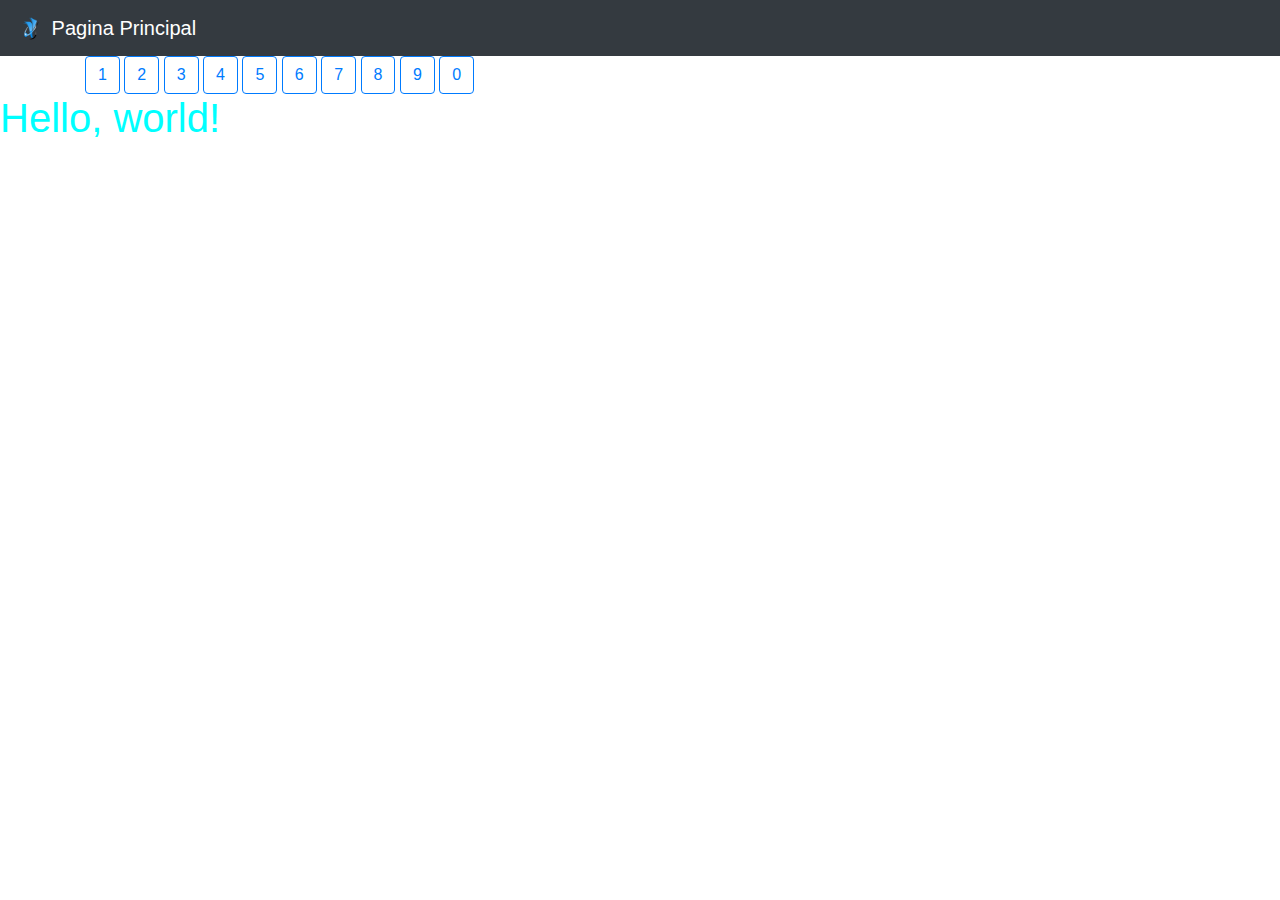
==== index.html @ 4b7159ff "primera estructura del sitio" ====
<!doctype html>
<html lang="en">
  <head>
    <!-- Required meta tags -->
    <meta charset="utf-8">
    <meta name="viewport" content="width=device-width, initial-scale=1, shrink-to-fit=no">

    <!-- Bootstrap CSS -->
    <link rel="stylesheet" href="https://cdn.jsdelivr.net/npm/bootstrap@4.3.1/dist/css/bootstrap.min.css" integrity="sha384-ggOyR0iXCbMQv3Xipma34MD+dH/1fQ784/j6cY/iJTQUOhcWr7x9JvoRxT2MZw1T" crossorigin="anonymous">
    <link rel="stylesheet" href="/css/style.css">

    <title>Hello, world!</title>
  </head>
  <body>
    <header>
        <nav class="navbar navbar-dark bg-dark">
            <a class="navbar-brand" href="#">
                <img src="./img/logo.png" width="30" height="30" class="d-inline-block align-top" alt="">
                Pagina Principal
            </a>
        </nav>
    </header>
    <main>
        <div class="container">
            <button type="button" class="btn btn-outline-primary">1</button>
            <button type="button" class="btn btn-outline-primary">2</button>
            <button type="button" class="btn btn-outline-primary">3</button>
            <button type="button" class="btn btn-outline-primary">4</button>
            <button type="button" class="btn btn-outline-primary">5</button>
            <button type="button" class="btn btn-outline-primary">6</button>
            <button type="button" class="btn btn-outline-primary">7</button>
            <button type="button" class="btn btn-outline-primary">8</button>
            <button type="button" class="btn btn-outline-primary">9</button>
            <button type="button" class="btn btn-outline-primary">0</button>
        </div>
    </main>
    <h1>Hello, world!</h1>

    <!-- Optional JavaScript -->
    <!-- jQuery first, then Popper.js, then Bootstrap JS -->
    <script src="https://code.jquery.com/jquery-3.3.1.slim.min.js" integrity="sha384-q8i/X+965DzO0rT7abK41JStQIAqVgRVzpbzo5smXKp4YfRvH+8abtTE1Pi6jizo" crossorigin="anonymous"></script>
    <script src="https://cdn.jsdelivr.net/npm/popper.js@1.14.7/dist/umd/popper.min.js" integrity="sha384-UO2eT0CpHqdSJQ6hJty5KVphtPhzWj9WO1clHTMGa3JDZwrnQq4sF86dIHNDz0W1" crossorigin="anonymous"></script>
    <script src="https://cdn.jsdelivr.net/npm/bootstrap@4.3.1/dist/js/bootstrap.min.js" integrity="sha384-JjSmVgyd0p3pXB1rRibZUAYoIIy6OrQ6VrjIEaFf/nJGzIxFDsf4x0xIM+B07jRM" crossorigin="anonymous"></script>
  </body>
</html>
---- css/style.css ----
h1{
    color: aqua;
}
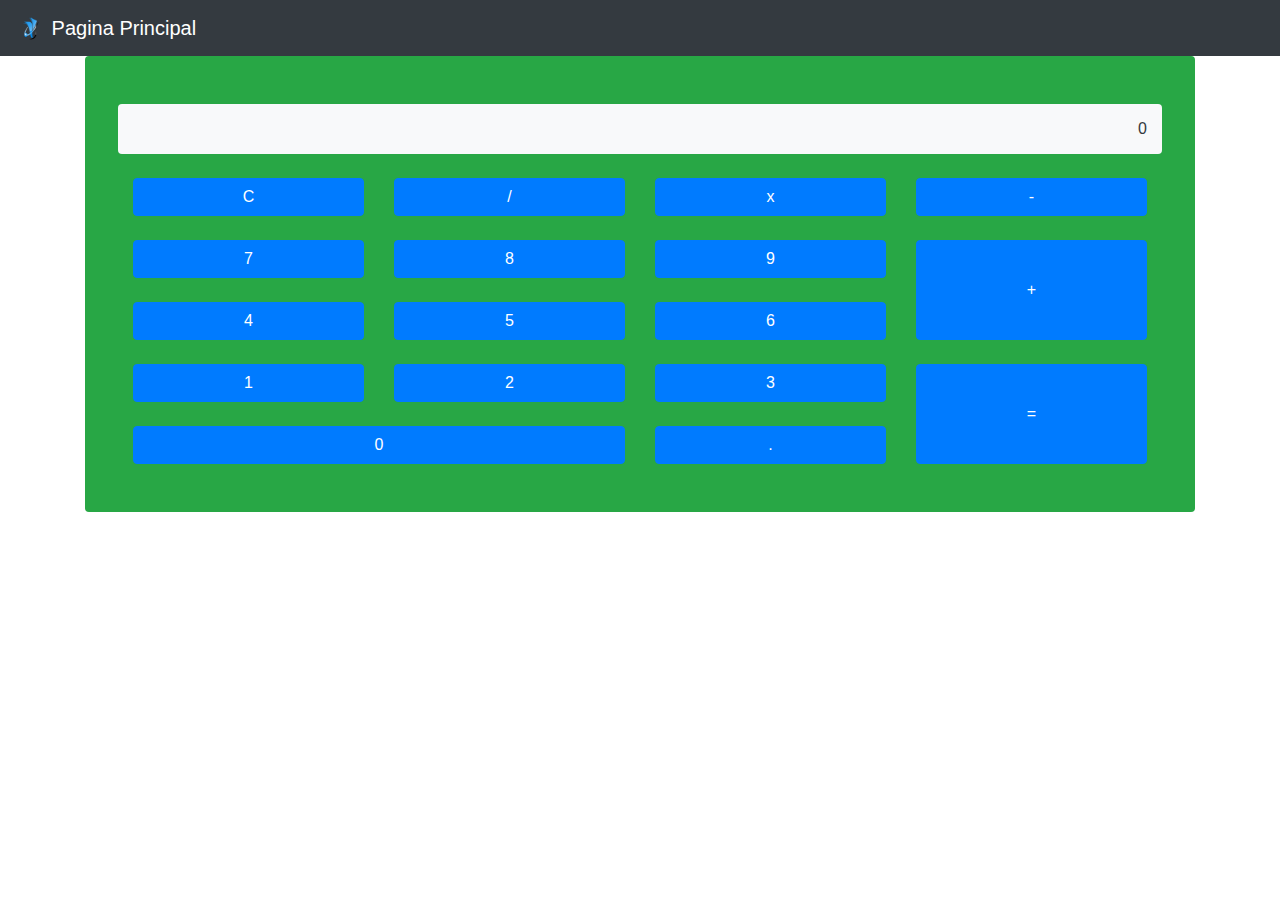
==== commit 3335f848: "casi acabada la calculadora" ====
--- a/index.html
+++ b/index.html
@@ -22,24 +22,93 @@
     </header>
     <main>
         <div class="container">
-            <button type="button" class="btn btn-outline-primary">1</button>
-            <button type="button" class="btn btn-outline-primary">2</button>
-            <button type="button" class="btn btn-outline-primary">3</button>
-            <button type="button" class="btn btn-outline-primary">4</button>
-            <button type="button" class="btn btn-outline-primary">5</button>
-            <button type="button" class="btn btn-outline-primary">6</button>
-            <button type="button" class="btn btn-outline-primary">7</button>
-            <button type="button" class="btn btn-outline-primary">8</button>
-            <button type="button" class="btn btn-outline-primary">9</button>
-            <button type="button" class="btn btn-outline-primary">0</button>
+          <div id="calculadora" class="calculadora-main bg-success p-5 rounded">
+            <div class="calculadora-screen row">
+              <div class="col-12 bg-light text-dark rounded text-right">
+                <span id="valorInicial"></span>
+                <span id="valorFinal">0</span>
+              </div>
+            </div>
+            <div class="calculadora-buttons pt-4">
+              <div class="row">
+                <div class="col-3">
+                  <button type="button" value="limpiar" class="btn btn-primary btn-block">C</button>
+                </div>
+                <div class="col-3">
+                  <button type="button" value="operador" class="btn btn-primary btn-block">/</button>
+                </div>
+                <div class="col-3">
+                  <button type="button" value="operador" class="btn btn-primary btn-block">x</button>
+                </div>
+                <div class="col-3">
+                  <button type="button" value="operador" class="btn btn-primary btn-block">-</button>
+                </div>
+              </div>
+              <div class="row pt-4">
+                <div class="col-9">
+                  <div class="row">
+                    <div class="col-4">
+                      <button type="button" value="numero" class="btn btn-primary btn-block">7</button>
+                    </div>
+                    <div class="col-4">
+                      <button type="button" value="numero" class="btn btn-primary btn-block">8</button>
+                    </div>
+                    <div class="col-4">
+                      <button type="button" value="numero" class="btn btn-primary btn-block">9</button>
+                    </div>
+                  </div>
+                  <div class="row pt-4">
+                    <div class="col-4">
+                      <button type="button" value="numero" class="btn btn-primary btn-block">4</button>
+                    </div>
+                    <div class="col-4">
+                      <button type="button" value="numero" class="btn btn-primary btn-block">5</button>
+                    </div>
+                    <div class="col-4">
+                      <button type="button" value="numero" class="btn btn-primary btn-block">6</button>
+                    </div>
+                  </div>
+                </div>
+                <div class="col-3">
+                  <button type="button" value="operador" class="btn btn-primary btn-block">+</button>
+                </div>
+              </div>
+              <div class="row pt-4">
+                <div class="col-9">
+                  <div class="row">
+                    <div class="col-4">
+                      <button type="button" value="numero" class="btn btn-primary btn-block">1</button>
+                    </div>
+                    <div class="col-4">
+                      <button type="button" value="numero" class="btn btn-primary btn-block">2</button>
+                    </div>
+                    <div class="col-4">
+                      <button type="button" value="numero" class="btn btn-primary btn-block">3</button>
+                    </div>
+                  </div>
+                  <div class="row pt-4">
+                    <div class="col-8">
+                      <button type="button" value="numero" class="btn btn-primary btn-block">0</button>
+                    </div>
+                    <div class="col-4">
+                      <button type="button" value="numero" class="btn btn-primary btn-block">.</button>
+                    </div>
+                  </div>
+                </div>
+                <div class="col-3">
+                  <button type="button" value="resultado" class="btn btn-primary btn-block">=</button>
+                </div>
+              </div>
+            </div>
+          </div>
         </div>
     </main>
-    <h1>Hello, world!</h1>
 
     <!-- Optional JavaScript -->
     <!-- jQuery first, then Popper.js, then Bootstrap JS -->
     <script src="https://code.jquery.com/jquery-3.3.1.slim.min.js" integrity="sha384-q8i/X+965DzO0rT7abK41JStQIAqVgRVzpbzo5smXKp4YfRvH+8abtTE1Pi6jizo" crossorigin="anonymous"></script>
     <script src="https://cdn.jsdelivr.net/npm/popper.js@1.14.7/dist/umd/popper.min.js" integrity="sha384-UO2eT0CpHqdSJQ6hJty5KVphtPhzWj9WO1clHTMGa3JDZwrnQq4sF86dIHNDz0W1" crossorigin="anonymous"></script>
     <script src="https://cdn.jsdelivr.net/npm/bootstrap@4.3.1/dist/js/bootstrap.min.js" integrity="sha384-JjSmVgyd0p3pXB1rRibZUAYoIIy6OrQ6VrjIEaFf/nJGzIxFDsf4x0xIM+B07jRM" crossorigin="anonymous"></script>
+    <script src="/js/calculadora.js"></script>
   </body>
 </html>--- a/css/style.css
+++ b/css/style.css
@@ -1,3 +1,12 @@
-h1{
-    color: aqua;
+/*Calculadora*/
+.calculadora-buttons .btn.btn-block{
+    height: 100%;
+}
+.calculadora-screen{
+    min-height: 50px;
+}
+.calculadora-screen .col-12{
+    display: flex;
+    flex-direction: column;
+    justify-content: center;
 }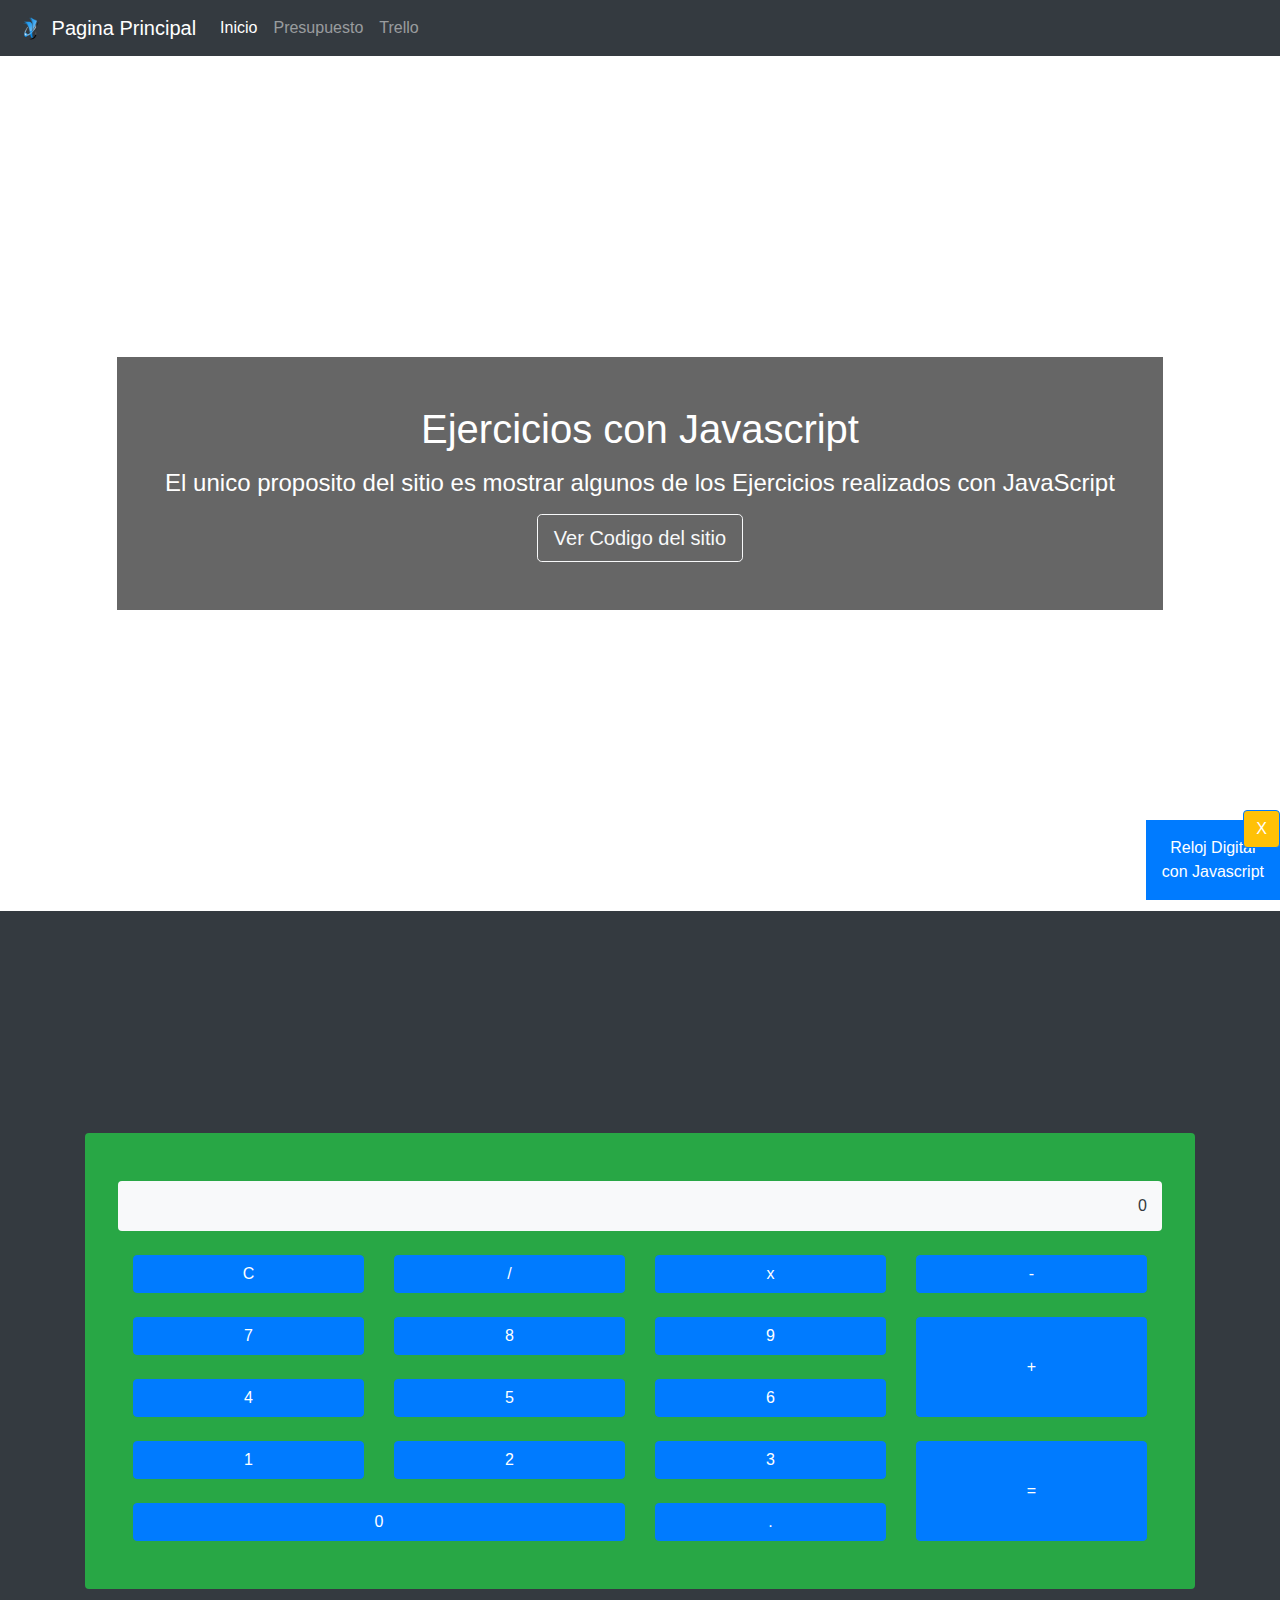
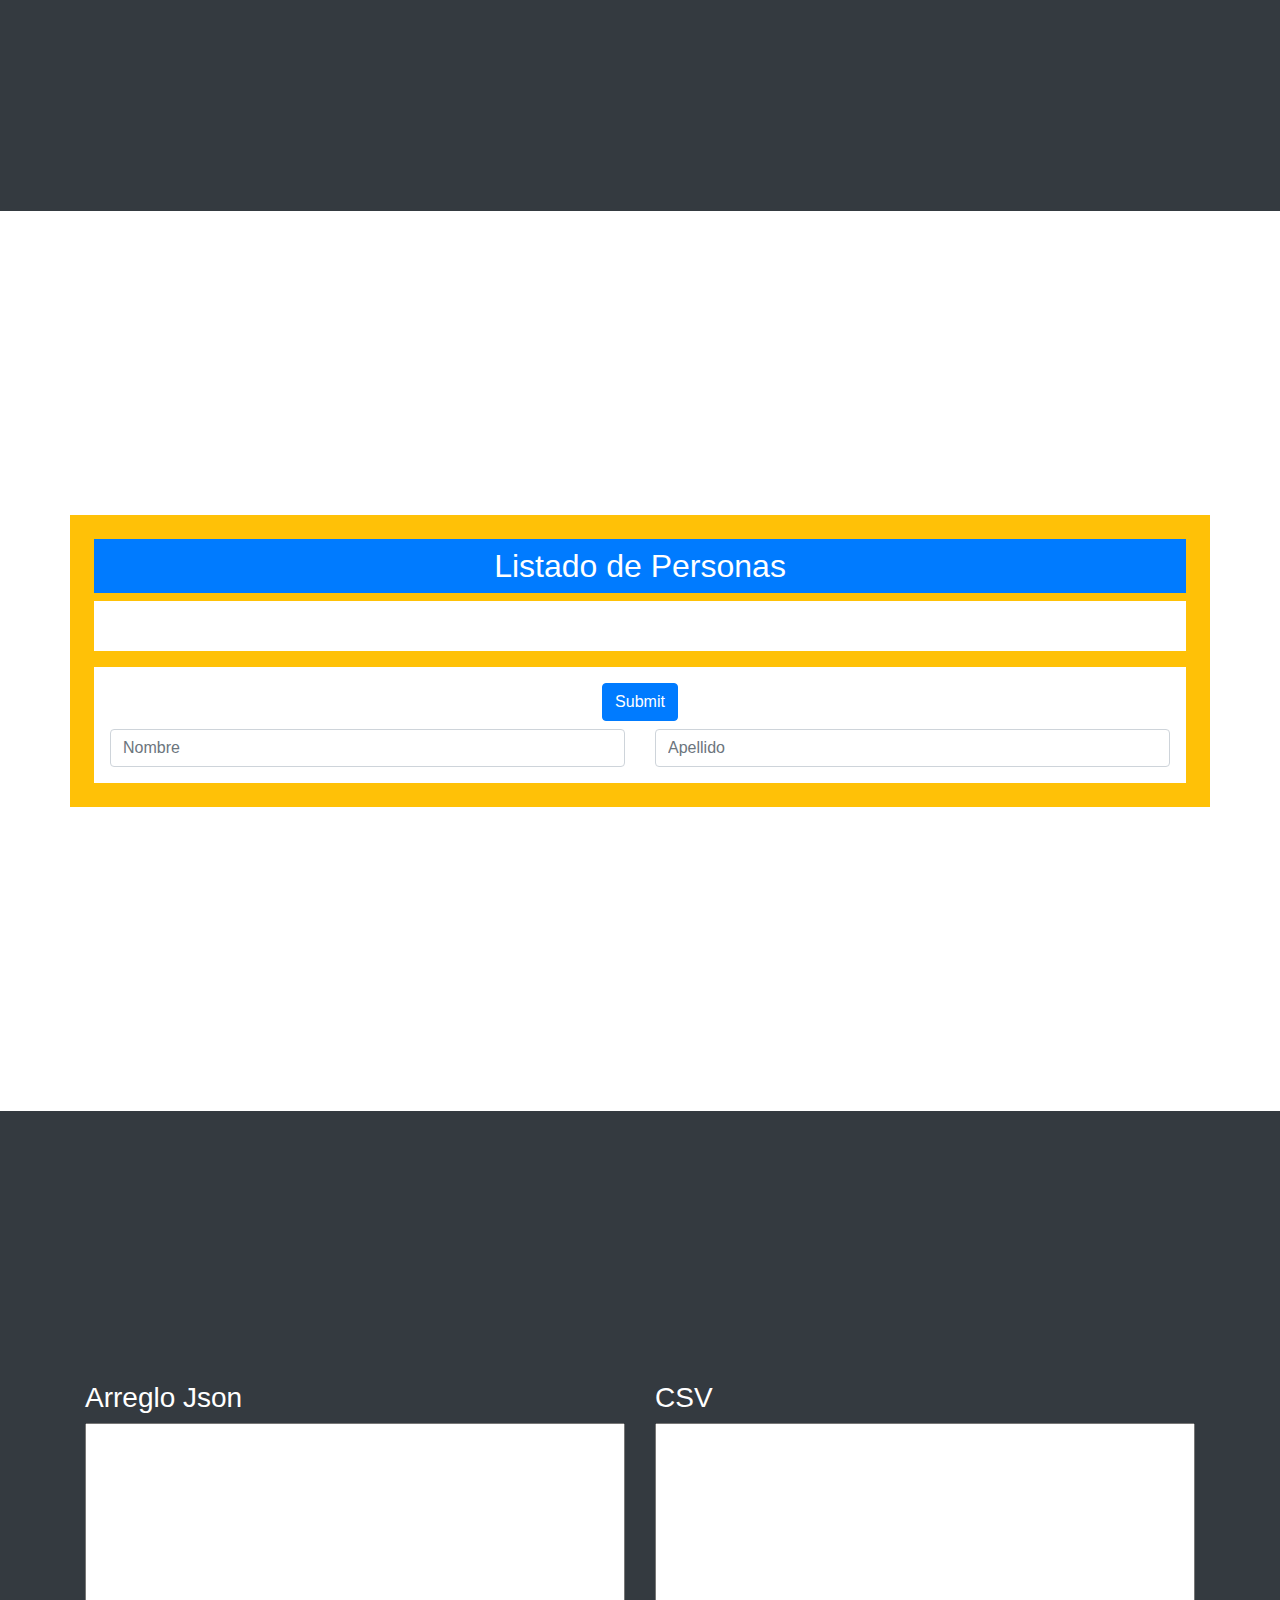
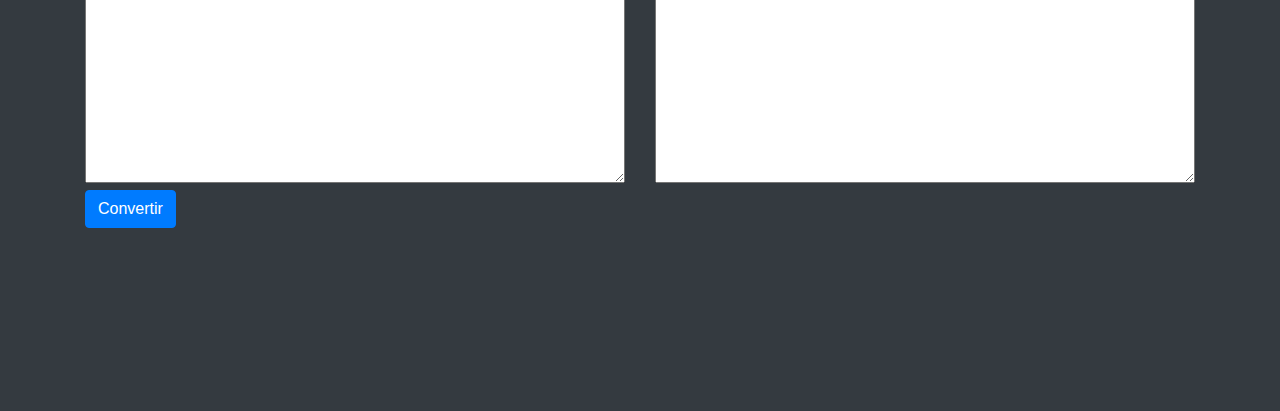
==== commit 44837951: "toda la parte principal realizada" ====
--- a/index.html
+++ b/index.html
@@ -2,25 +2,55 @@
 <html lang="en">
   <head>
     <!-- Required meta tags -->
-    <meta charset="utf-8">
+    <meta charset="UTF-8">
+    <meta http-equiv="X-UA-Compatible" content="IE=edge">
     <meta name="viewport" content="width=device-width, initial-scale=1, shrink-to-fit=no">
 
     <!-- Bootstrap CSS -->
     <link rel="stylesheet" href="https://cdn.jsdelivr.net/npm/bootstrap@4.3.1/dist/css/bootstrap.min.css" integrity="sha384-ggOyR0iXCbMQv3Xipma34MD+dH/1fQ784/j6cY/iJTQUOhcWr7x9JvoRxT2MZw1T" crossorigin="anonymous">
     <link rel="stylesheet" href="/css/style.css">
 
-    <title>Hello, world!</title>
+    <title>Pagina principal</title>
   </head>
   <body>
     <header>
-        <nav class="navbar navbar-dark bg-dark">
-            <a class="navbar-brand" href="#">
-                <img src="./img/logo.png" width="30" height="30" class="d-inline-block align-top" alt="">
-                Pagina Principal
-            </a>
-        </nav>
+      <nav class="navbar navbar-expand-lg navbar-dark bg-dark">
+        <a class="navbar-brand" href="#">
+          <img src="./img/logo.png" width="30" height="30" class="d-inline-block align-top" alt="">
+          Pagina Principal
+      </a>
+        <button class="navbar-toggler" type="button" data-toggle="collapse" data-target="#navbarNavAltMarkup" aria-controls="navbarNavAltMarkup" aria-expanded="false" aria-label="Toggle navigation">
+          <span class="navbar-toggler-icon"></span>
+        </button>
+        <div class="collapse navbar-collapse" id="navbarNavAltMarkup">
+          <div class="navbar-nav">
+            <a class="nav-item nav-link active" href="/">Inicio <span class="sr-only">(current)</span></a>
+            <a class="nav-item nav-link" href="/presupuesto.html">Presupuesto</a>
+            <a class="nav-item nav-link" href="/trello.html">Trello</a>
+          </div>
+        </div>
+      </nav>
     </header>
     <main>
+      <section class="section-hero bg-image rounded-3" style="
+          background-image: url('https://mdbcdn.b-cdn.net/img/new/slides/041.webp');
+          background-repeat: no-repeat;
+          background-size: cover;
+          height: 95vh;
+        ">
+        <div class="p-5 text-center">
+          <div class="mask" style="background-color: rgba(0, 0, 0, 0.6);">
+            <div class="d-flex justify-content-center align-items-center h-100">
+              <div class="text-white p-5">
+                <h1 class="mb-3">Ejercicios con Javascript</h1>
+                <h4 class="mb-3">El unico proposito del sitio es mostrar algunos de los Ejercicios realizados con JavaScript</h4>
+                <a class="btn btn-outline-light btn-lg" href="#!" role="button">Ver Codigo del sitio</a>
+              </div>
+            </div>
+          </div>
+        </div>
+      </section>
+      <section class="section-calculadora bg-dark">
         <div class="container">
           <div id="calculadora" class="calculadora-main bg-success p-5 rounded">
             <div class="calculadora-screen row">
@@ -35,13 +65,13 @@
                   <button type="button" value="limpiar" class="btn btn-primary btn-block">C</button>
                 </div>
                 <div class="col-3">
-                  <button type="button" value="operador" class="btn btn-primary btn-block">/</button>
-                </div>
-                <div class="col-3">
-                  <button type="button" value="operador" class="btn btn-primary btn-block">x</button>
-                </div>
-                <div class="col-3">
-                  <button type="button" value="operador" class="btn btn-primary btn-block">-</button>
+                  <button type="button" value="operador" data-operacion="dividir" class="btn btn-primary btn-block">/</button>
+                </div>
+                <div class="col-3">
+                  <button type="button" value="operador" data-operacion="multiplicar"  class="btn btn-primary btn-block">x</button>
+                </div>
+                <div class="col-3">
+                  <button type="button" value="operador" data-operacion="restar" class="btn btn-primary btn-block">-</button>
                 </div>
               </div>
               <div class="row pt-4">
@@ -70,7 +100,7 @@
                   </div>
                 </div>
                 <div class="col-3">
-                  <button type="button" value="operador" class="btn btn-primary btn-block">+</button>
+                  <button type="button" value="operador" data-operacion="sumar" class="btn btn-primary btn-block">+</button>
                 </div>
               </div>
               <div class="row pt-4">
@@ -102,6 +132,63 @@
             </div>
           </div>
         </div>
+      </section>
+
+
+        <section class="listado-personas">
+          <div class="container listadoPersonas bg-warning p-4">
+            <h2 class="p-2 bg-primary text-white text-center">Listado de Personas</h2>
+
+            <div class="container listadoPersonas__screen bg-white mb-3">
+              <ul id="list-content" class="p-3">
+              </ul>
+            </div>
+            <form id="form-lista" class="container listadoPersonas__buttons bg-white p-3">
+              <div class="text-center">
+                <input id="createPersona" class="btn btn-primary " type="submit">
+              </div>
+              <div class="row pt-2">
+                <div class="col-6">
+                  <input id="nombrePersona" class="form-control" type="text" placeholder="Nombre" required>
+                  <span class="Listado-error"></span>
+                </div>
+                <div class="col-6">
+                  <input id="apellidoPersona" class="form-control" type="text" placeholder="Apellido">
+                </div>
+              </div>
+            </form>
+          </div>
+        </section>
+
+        <section class="relojdigital-main">
+          <div class="cerrarReloj">
+            <button id="closeReloj" type="button" class="btn btn-primary bg-warning">X</button>
+          </div>
+          <div class="container bg-primary p-3 text-white text-center">
+            <div id="hora">Reloj Digital</div>
+            <div id="fecha">con Javascript</div>
+          </div>
+        </section>
+
+
+        <section class="convert-Json-Csv bg-dark">
+          <div class="container">
+            <div id="JsonToCsv">
+              <div class="row text-white">
+                <div class="col-12 col-md-6">
+                  <h3>Arreglo Json</h3>
+                  <textarea name="" id="jsonForm" class="p-2"></textarea>
+                  <button id="convertJson" type="button" class="btn btn-primary">Convertir</button> <span class="span-errorJson"></span>
+                </div>
+                <div class="col-12 col-md-6">
+                  <h3>CSV</h3>
+                  <textarea name="" id="csvform" class="p-2"></textarea>
+                </div>
+              </div>
+            </div>
+          </div>
+        </section>
+
     </main>
 
     <!-- Optional JavaScript -->
@@ -109,6 +196,10 @@
     <script src="https://code.jquery.com/jquery-3.3.1.slim.min.js" integrity="sha384-q8i/X+965DzO0rT7abK41JStQIAqVgRVzpbzo5smXKp4YfRvH+8abtTE1Pi6jizo" crossorigin="anonymous"></script>
     <script src="https://cdn.jsdelivr.net/npm/popper.js@1.14.7/dist/umd/popper.min.js" integrity="sha384-UO2eT0CpHqdSJQ6hJty5KVphtPhzWj9WO1clHTMGa3JDZwrnQq4sF86dIHNDz0W1" crossorigin="anonymous"></script>
     <script src="https://cdn.jsdelivr.net/npm/bootstrap@4.3.1/dist/js/bootstrap.min.js" integrity="sha384-JjSmVgyd0p3pXB1rRibZUAYoIIy6OrQ6VrjIEaFf/nJGzIxFDsf4x0xIM+B07jRM" crossorigin="anonymous"></script>
+
     <script src="/js/calculadora.js"></script>
+    <script src="./js/listadoPersonas.js"></script>
+    <script src="./js/reloj.js"></script>
+    <script src="./js/jsonToCsv.js"></script>
   </body>
 </html>--- a/css/style.css
+++ b/css/style.css
@@ -1,4 +1,14 @@
+
 /*Calculadora*/
+.section-calculadora,
+.listado-personas,
+.convert-Json-Csv,
+.section-hero{
+    height: 100vh;
+    display: flex;
+    align-items: center;
+    justify-content: center;
+}
 .calculadora-buttons .btn.btn-block{
     height: 100%;
 }
@@ -9,4 +19,48 @@
     display: flex;
     flex-direction: column;
     justify-content: center;
+}
+
+
+/*listado de personas*/
+.listadoPersonas__screen{
+    min-height: 50px;
+}
+.Listado-error,
+.span-errorJson{
+    font-size: 10px;
+}
+
+/*reloj digital*/
+.relojdigital-main{
+    position: fixed;
+    bottom: 0;
+    right: 0;
+    z-index: 10;
+}
+.cerrarReloj{
+    position: relative;
+}
+.cerrarReloj button{
+    position: absolute;
+    top: -10px;
+    right: 0;
+
+}
+.hidden{
+    display: none !important;
+}
+
+/*convert Json*/
+.convert-Json-Csv .row{
+    min-height: 40vh;
+}
+.convert-Json-Csv #JsonToCsv textarea{
+    width: 100% !important;
+    max-height: 100%;
+}
+@media (min-width: 768px){
+    .convert-Json-Csv #JsonToCsv textarea{
+        height: 100% !important;
+    }   
 }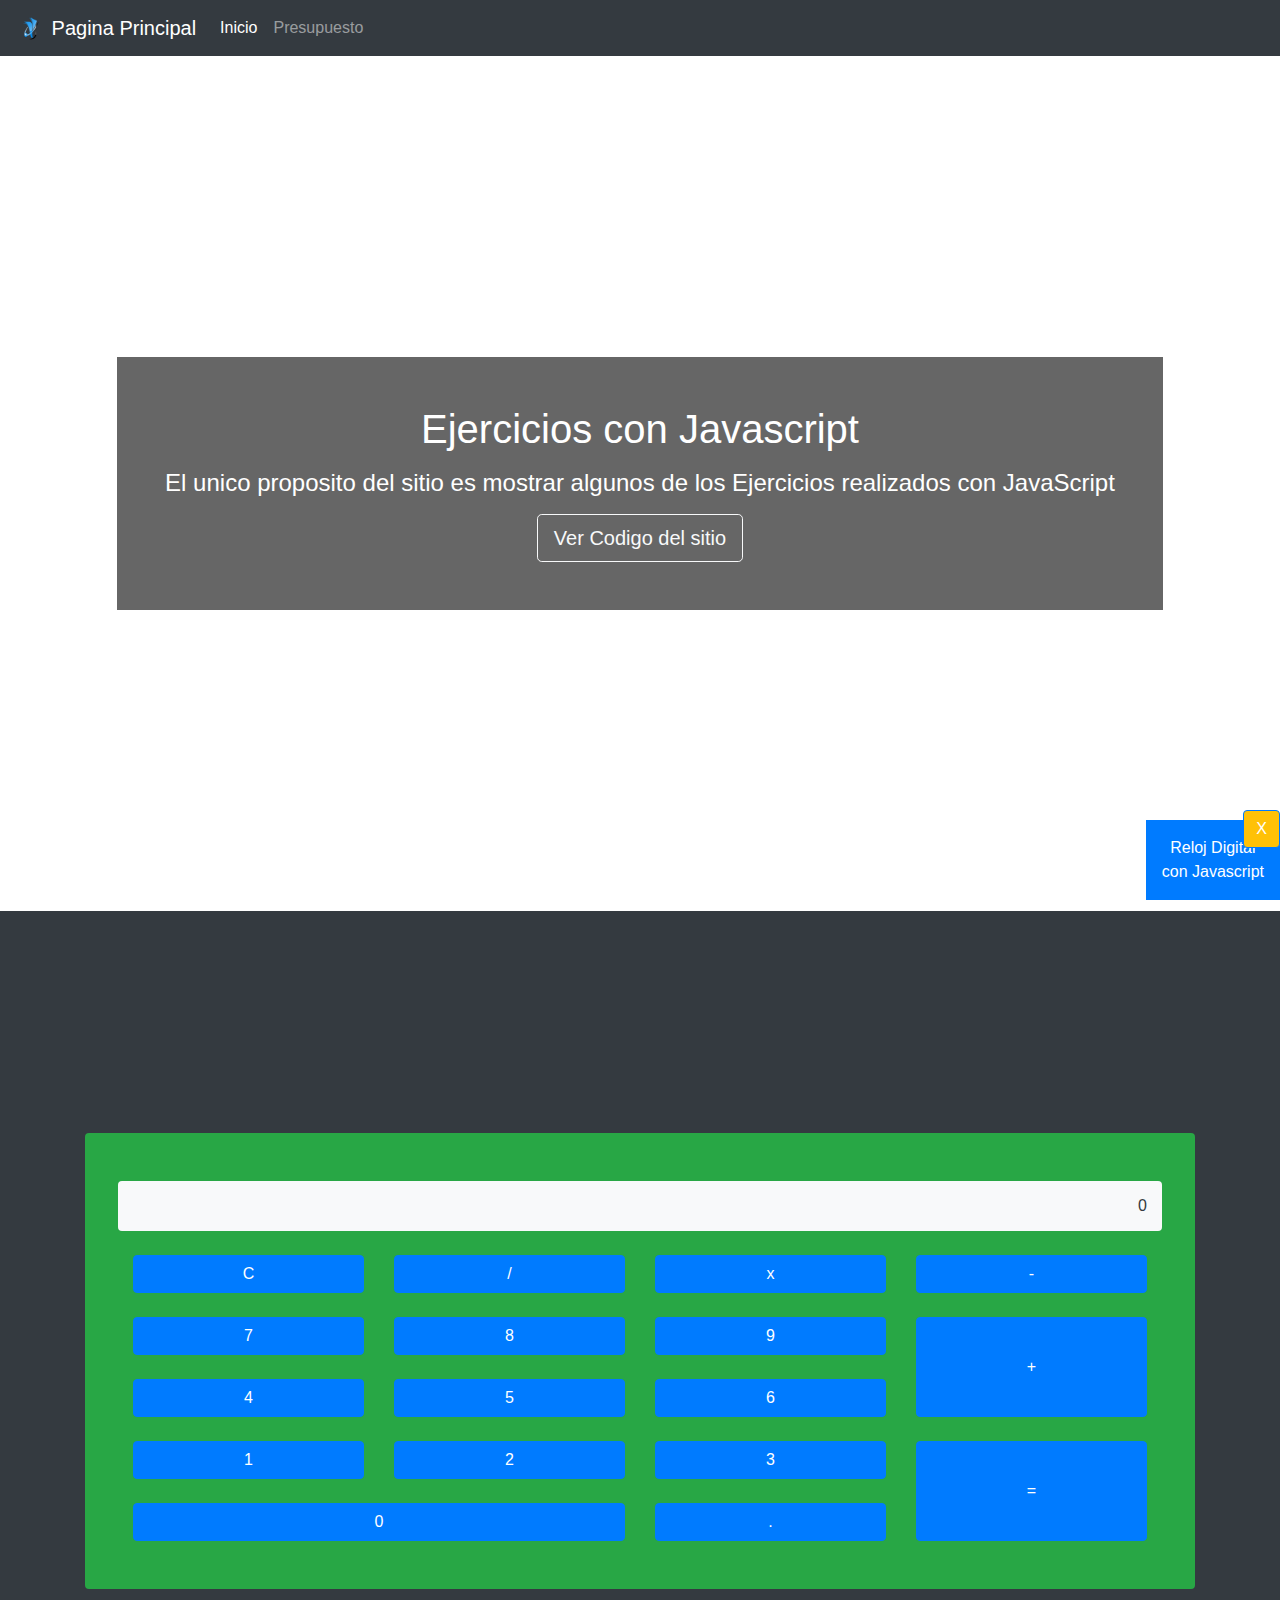
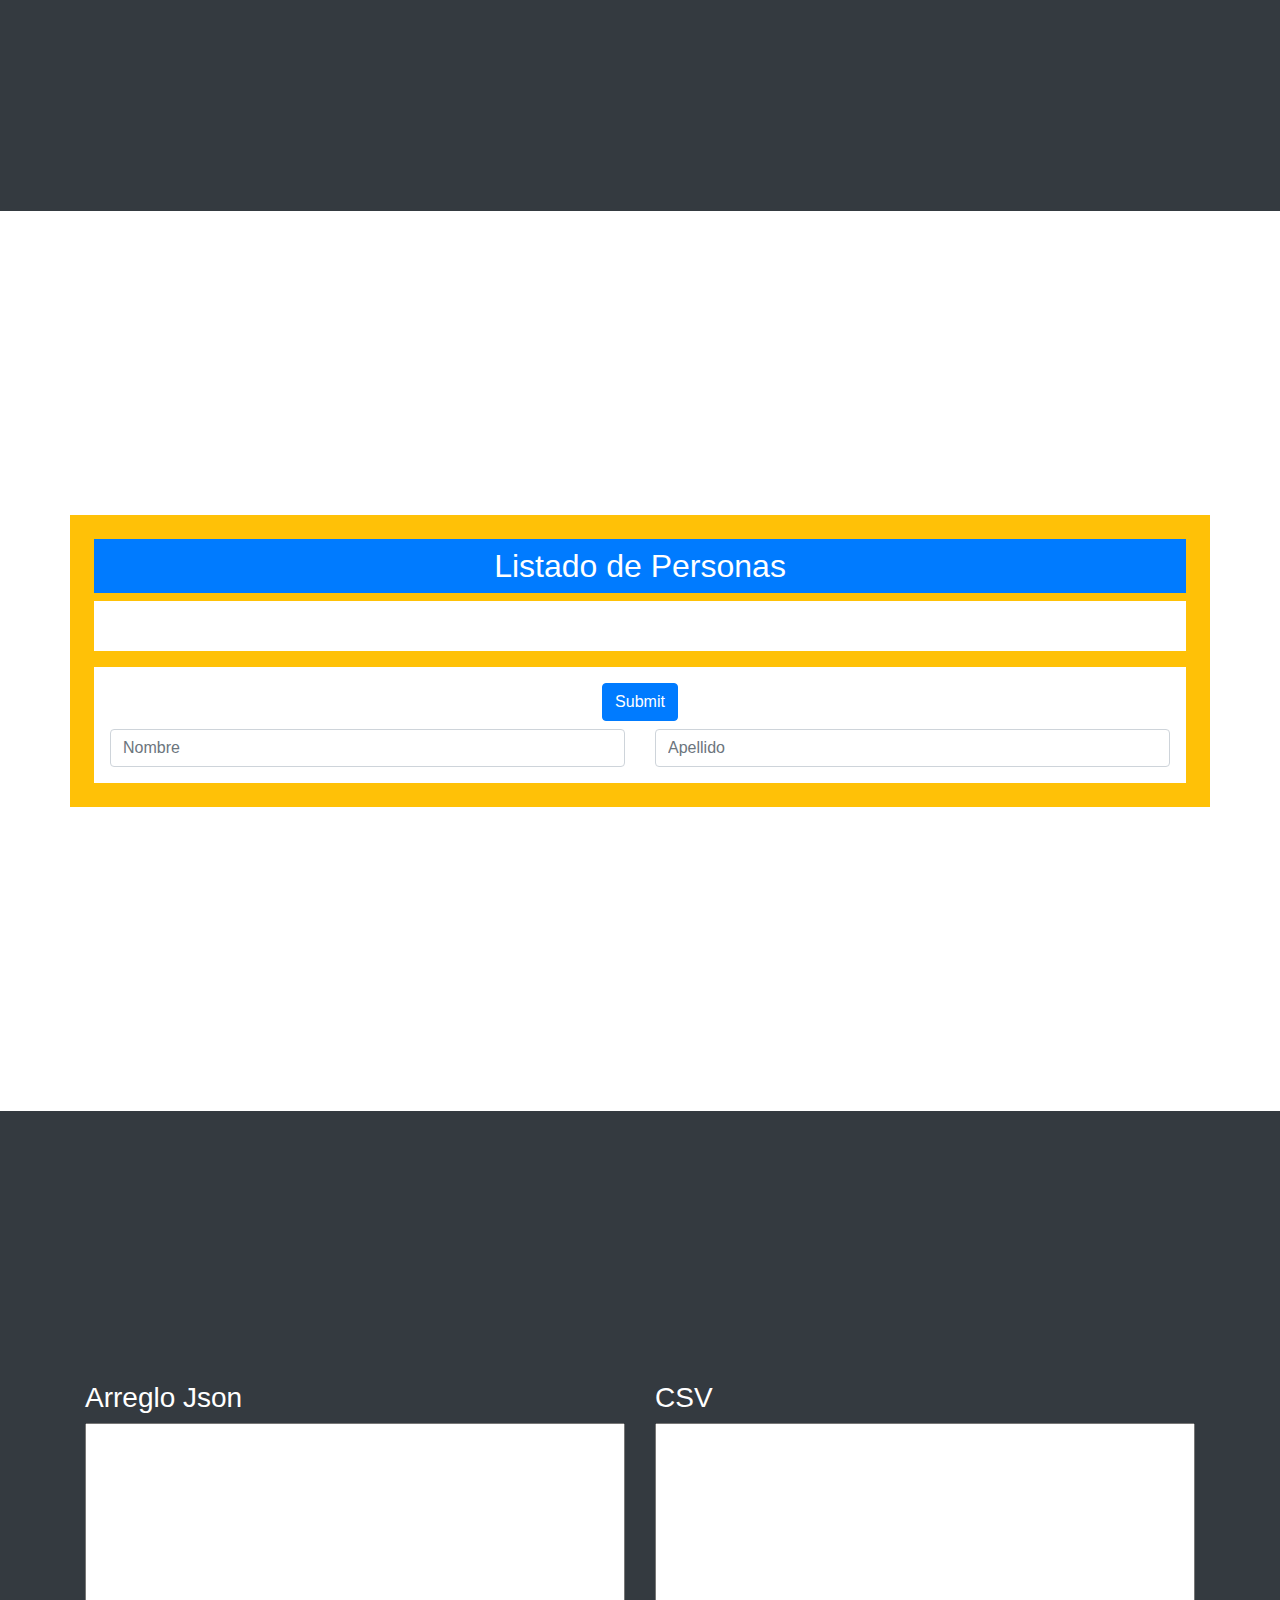
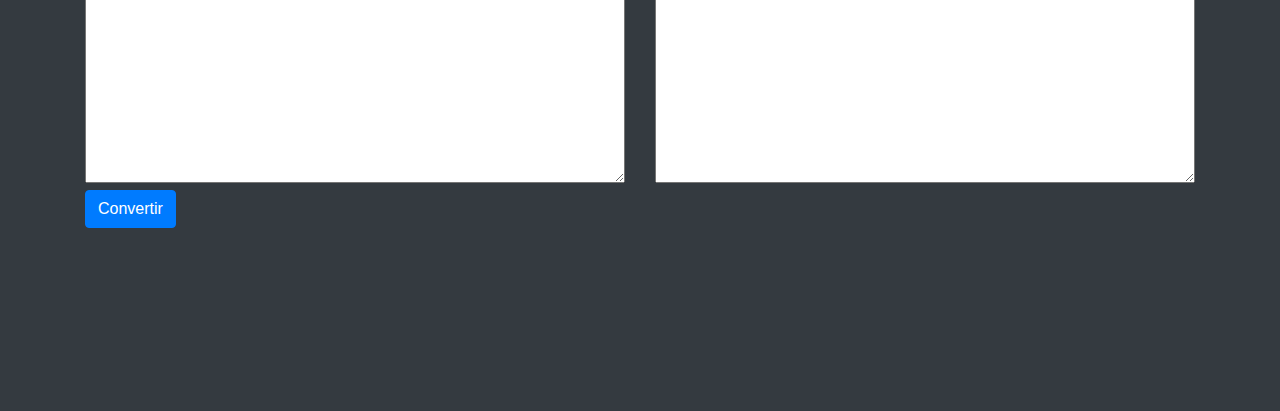
==== commit df69d75d: "agregando favicon" ====
--- a/index.html
+++ b/index.html
@@ -9,13 +9,14 @@
     <!-- Bootstrap CSS -->
     <link rel="stylesheet" href="https://cdn.jsdelivr.net/npm/bootstrap@4.3.1/dist/css/bootstrap.min.css" integrity="sha384-ggOyR0iXCbMQv3Xipma34MD+dH/1fQ784/j6cY/iJTQUOhcWr7x9JvoRxT2MZw1T" crossorigin="anonymous">
     <link rel="stylesheet" href="/css/style.css">
+    <link rel="icon" href="/img/logo.png">
 
     <title>Pagina principal</title>
   </head>
   <body>
     <header>
       <nav class="navbar navbar-expand-lg navbar-dark bg-dark">
-        <a class="navbar-brand" href="#">
+        <a class="navbar-brand" href="/">
           <img src="./img/logo.png" width="30" height="30" class="d-inline-block align-top" alt="">
           Pagina Principal
       </a>
@@ -26,7 +27,6 @@
           <div class="navbar-nav">
             <a class="nav-item nav-link active" href="/">Inicio <span class="sr-only">(current)</span></a>
             <a class="nav-item nav-link" href="/presupuesto.html">Presupuesto</a>
-            <a class="nav-item nav-link" href="/trello.html">Trello</a>
           </div>
         </div>
       </nav>
@@ -44,7 +44,7 @@
               <div class="text-white p-5">
                 <h1 class="mb-3">Ejercicios con Javascript</h1>
                 <h4 class="mb-3">El unico proposito del sitio es mostrar algunos de los Ejercicios realizados con JavaScript</h4>
-                <a class="btn btn-outline-light btn-lg" href="#!" role="button">Ver Codigo del sitio</a>
+                <a class="btn btn-outline-light btn-lg" href="https://github.com/carloscoaquira/practicajavascript" target="_blank" role="button">Ver Codigo del sitio</a>
               </div>
             </div>
           </div>
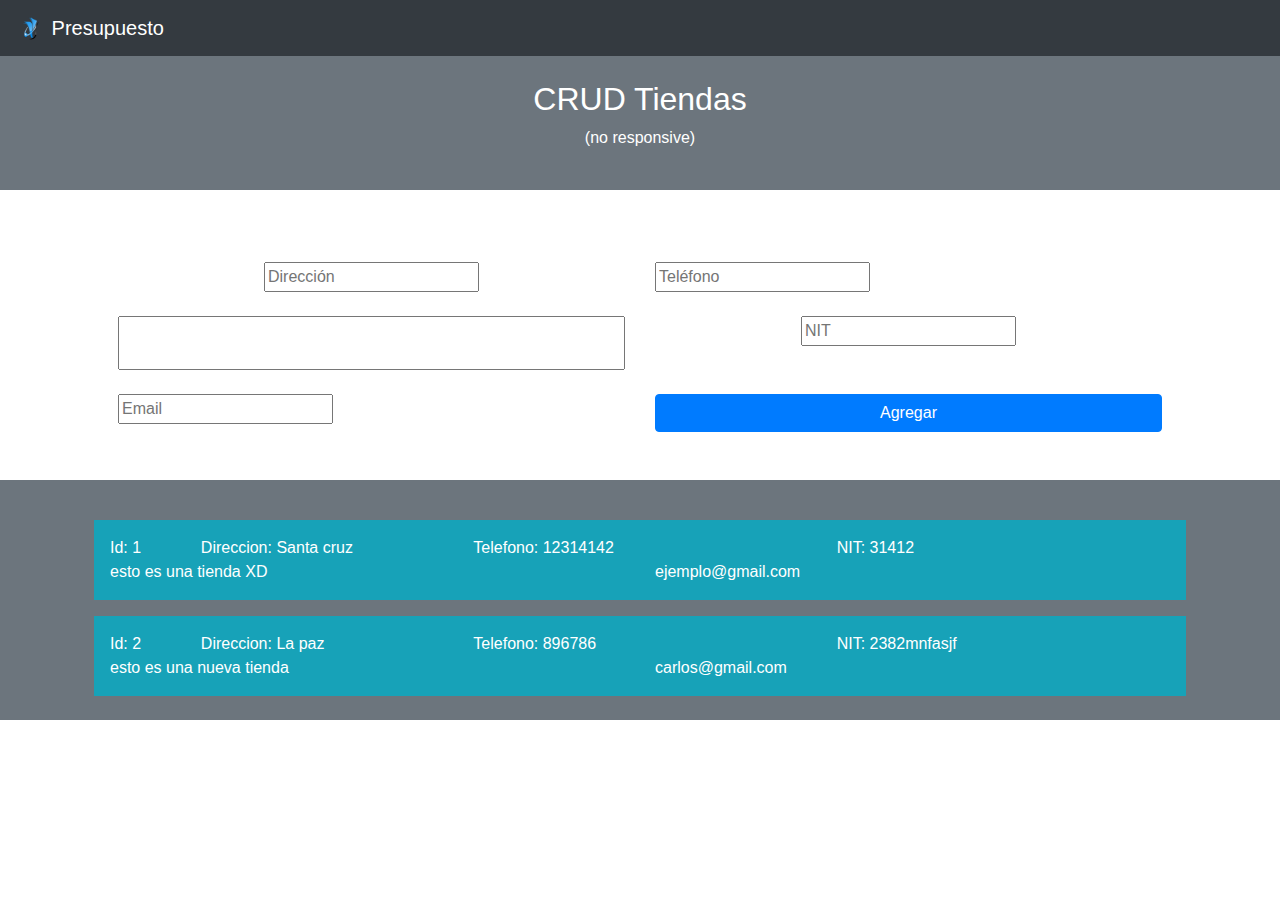
==== commit d809a5ba: "esto es un commitXD" ====
--- a/index.html
+++ b/index.html
@@ -1,7 +1,7 @@
-<!doctype html>
+<!DOCTYPE html>
 <html lang="en">
-  <head>
-    <!-- Required meta tags -->
+<head>
+
     <meta charset="UTF-8">
     <meta http-equiv="X-UA-Compatible" content="IE=edge">
     <meta name="viewport" content="width=device-width, initial-scale=1, shrink-to-fit=no">
@@ -10,196 +10,75 @@
     <link rel="stylesheet" href="https://cdn.jsdelivr.net/npm/bootstrap@4.3.1/dist/css/bootstrap.min.css" integrity="sha384-ggOyR0iXCbMQv3Xipma34MD+dH/1fQ784/j6cY/iJTQUOhcWr7x9JvoRxT2MZw1T" crossorigin="anonymous">
     <link rel="stylesheet" href="/css/style.css">
     <link rel="icon" href="/img/logo.png">
+    <meta name="viewport" content="width=device-width, initial-scale=1.0">
+    <title>Presupuesto</title>
+</head>
+<body>
+    <header>
+        <nav class="navbar navbar-expand-lg navbar-dark bg-dark">
+            <a class="navbar-brand" href="/">
+                <img src="./img/logo.png" width="30" height="30" class="d-inline-block align-top" alt="">
+             Presupuesto
+            </a>
+        </nav>
+        <main>
+            <section class="verMontos bg-secondary">
+                <div class="container py-4 text-white">
+                    <div class="cotnainer-monto">
+                        <div class="text-center">
+                            <h2>CRUD Tiendas</h2>
+                            <p>(no responsive)</p>
+                        </div>
+                    </div>
+                </div>
+            </section>
+            <section>
+                <div class="container p-5">
+                    <form action="" id="form-tienda" onsubmit="return false;">
+                        <div class="row mt-4">
+                            <div class="col-12 col-md-6 text-center">
+                                <input type="text"  id="direccion" placeholder="Dirección" required>
+                            </div>
+                            <div class="col-12 col-md-6">
+                                <input type="number"  id="telefono" placeholder="Teléfono" required>
+                            </div>
+                        </div>
+                        <div class="row mt-4">
+                            <div class="col-12 col-md-6 contentFooter">
+                                <textarea name="descripcion" id="descripcion" required></textarea>
+                            </div>
 
-    <title>Pagina principal</title>
-  </head>
-  <body>
-    <header>
-      <nav class="navbar navbar-expand-lg navbar-dark bg-dark">
-        <a class="navbar-brand" href="/">
-          <img src="./img/logo.png" width="30" height="30" class="d-inline-block align-top" alt="">
-          Pagina Principal
-      </a>
-        <button class="navbar-toggler" type="button" data-toggle="collapse" data-target="#navbarNavAltMarkup" aria-controls="navbarNavAltMarkup" aria-expanded="false" aria-label="Toggle navigation">
-          <span class="navbar-toggler-icon"></span>
-        </button>
-        <div class="collapse navbar-collapse" id="navbarNavAltMarkup">
-          <div class="navbar-nav">
-            <a class="nav-item nav-link active" href="/">Inicio <span class="sr-only">(current)</span></a>
-            <a class="nav-item nav-link" href="/presupuesto.html">Presupuesto</a>
-          </div>
-        </div>
-      </nav>
+                            <div class="col-12 col-md-6 text-center contentFooter">
+                                <input type="text"  id="nit" placeholder="NIT" required>
+                            </div>
+                        </div>
+                        <div class="row mt-4">
+                            <div class="col-12 col-md-6 contentFooter">
+                                <input type="email"  id="email" placeholder="Email" required>
+                            </div>
+                            <div class="col-12 col-md-6 text-center contentFooter">
+                                <button class="agregarBtn btn btn-primary btn-block" onclick="agregarTienda()" >Agregar</button>
+                            </div>
+                        </div>
+                    </form>
+                </div>
+            </section>
+            <section class="bg-secondary">
+                <div id="containerTiendas" class="container bg-secondary p-4">
+                </div>
+            </section>
+        </main>
     </header>
-    <main>
-      <section class="section-hero bg-image rounded-3" style="
-          background-image: url('https://mdbcdn.b-cdn.net/img/new/slides/041.webp');
-          background-repeat: no-repeat;
-          background-size: cover;
-          height: 95vh;
-        ">
-        <div class="p-5 text-center">
-          <div class="mask" style="background-color: rgba(0, 0, 0, 0.6);">
-            <div class="d-flex justify-content-center align-items-center h-100">
-              <div class="text-white p-5">
-                <h1 class="mb-3">Ejercicios con Javascript</h1>
-                <h4 class="mb-3">El unico proposito del sitio es mostrar algunos de los Ejercicios realizados con JavaScript</h4>
-                <a class="btn btn-outline-light btn-lg" href="https://github.com/carloscoaquira/practicajavascript" target="_blank" role="button">Ver Codigo del sitio</a>
-              </div>
-            </div>
-          </div>
-        </div>
-      </section>
-      <section class="section-calculadora bg-dark">
-        <div class="container">
-          <div id="calculadora" class="calculadora-main bg-success p-5 rounded">
-            <div class="calculadora-screen row">
-              <div class="col-12 bg-light text-dark rounded text-right">
-                <span id="valorInicial"></span>
-                <span id="valorFinal">0</span>
-              </div>
-            </div>
-            <div class="calculadora-buttons pt-4">
-              <div class="row">
-                <div class="col-3">
-                  <button type="button" value="limpiar" class="btn btn-primary btn-block">C</button>
-                </div>
-                <div class="col-3">
-                  <button type="button" value="operador" data-operacion="dividir" class="btn btn-primary btn-block">/</button>
-                </div>
-                <div class="col-3">
-                  <button type="button" value="operador" data-operacion="multiplicar"  class="btn btn-primary btn-block">x</button>
-                </div>
-                <div class="col-3">
-                  <button type="button" value="operador" data-operacion="restar" class="btn btn-primary btn-block">-</button>
-                </div>
-              </div>
-              <div class="row pt-4">
-                <div class="col-9">
-                  <div class="row">
-                    <div class="col-4">
-                      <button type="button" value="numero" class="btn btn-primary btn-block">7</button>
-                    </div>
-                    <div class="col-4">
-                      <button type="button" value="numero" class="btn btn-primary btn-block">8</button>
-                    </div>
-                    <div class="col-4">
-                      <button type="button" value="numero" class="btn btn-primary btn-block">9</button>
-                    </div>
-                  </div>
-                  <div class="row pt-4">
-                    <div class="col-4">
-                      <button type="button" value="numero" class="btn btn-primary btn-block">4</button>
-                    </div>
-                    <div class="col-4">
-                      <button type="button" value="numero" class="btn btn-primary btn-block">5</button>
-                    </div>
-                    <div class="col-4">
-                      <button type="button" value="numero" class="btn btn-primary btn-block">6</button>
-                    </div>
-                  </div>
-                </div>
-                <div class="col-3">
-                  <button type="button" value="operador" data-operacion="sumar" class="btn btn-primary btn-block">+</button>
-                </div>
-              </div>
-              <div class="row pt-4">
-                <div class="col-9">
-                  <div class="row">
-                    <div class="col-4">
-                      <button type="button" value="numero" class="btn btn-primary btn-block">1</button>
-                    </div>
-                    <div class="col-4">
-                      <button type="button" value="numero" class="btn btn-primary btn-block">2</button>
-                    </div>
-                    <div class="col-4">
-                      <button type="button" value="numero" class="btn btn-primary btn-block">3</button>
-                    </div>
-                  </div>
-                  <div class="row pt-4">
-                    <div class="col-8">
-                      <button type="button" value="numero" class="btn btn-primary btn-block">0</button>
-                    </div>
-                    <div class="col-4">
-                      <button type="button" value="numero" class="btn btn-primary btn-block">.</button>
-                    </div>
-                  </div>
-                </div>
-                <div class="col-3">
-                  <button type="button" value="resultado" class="btn btn-primary btn-block">=</button>
-                </div>
-              </div>
-            </div>
-          </div>
-        </div>
-      </section>
 
 
-        <section class="listado-personas">
-          <div class="container listadoPersonas bg-warning p-4">
-            <h2 class="p-2 bg-primary text-white text-center">Listado de Personas</h2>
 
-            <div class="container listadoPersonas__screen bg-white mb-3">
-              <ul id="list-content" class="p-3">
-              </ul>
-            </div>
-            <form id="form-lista" class="container listadoPersonas__buttons bg-white p-3">
-              <div class="text-center">
-                <input id="createPersona" class="btn btn-primary " type="submit">
-              </div>
-              <div class="row pt-2">
-                <div class="col-6">
-                  <input id="nombrePersona" class="form-control" type="text" placeholder="Nombre" required>
-                  <span class="Listado-error"></span>
-                </div>
-                <div class="col-6">
-                  <input id="apellidoPersona" class="form-control" type="text" placeholder="Apellido">
-                </div>
-              </div>
-            </form>
-          </div>
-        </section>
-
-        <section class="relojdigital-main">
-          <div class="cerrarReloj">
-            <button id="closeReloj" type="button" class="btn btn-primary bg-warning">X</button>
-          </div>
-          <div class="container bg-primary p-3 text-white text-center">
-            <div id="hora">Reloj Digital</div>
-            <div id="fecha">con Javascript</div>
-          </div>
-        </section>
-
-
-        <section class="convert-Json-Csv bg-dark">
-          <div class="container">
-            <div id="JsonToCsv">
-              <div class="row text-white">
-                <div class="col-12 col-md-6">
-                  <h3>Arreglo Json</h3>
-                  <textarea name="" id="jsonForm" class="p-2"></textarea>
-                  <button id="convertJson" type="button" class="btn btn-primary">Convertir</button> <span class="span-errorJson"></span>
-                </div>
-                <div class="col-12 col-md-6">
-                  <h3>CSV</h3>
-                  <textarea name="" id="csvform" class="p-2"></textarea>
-                </div>
-              </div>
-            </div>
-          </div>
-        </section>
-
-    </main>
 
     <!-- Optional JavaScript -->
     <!-- jQuery first, then Popper.js, then Bootstrap JS -->
     <script src="https://code.jquery.com/jquery-3.3.1.slim.min.js" integrity="sha384-q8i/X+965DzO0rT7abK41JStQIAqVgRVzpbzo5smXKp4YfRvH+8abtTE1Pi6jizo" crossorigin="anonymous"></script>
     <script src="https://cdn.jsdelivr.net/npm/popper.js@1.14.7/dist/umd/popper.min.js" integrity="sha384-UO2eT0CpHqdSJQ6hJty5KVphtPhzWj9WO1clHTMGa3JDZwrnQq4sF86dIHNDz0W1" crossorigin="anonymous"></script>
     <script src="https://cdn.jsdelivr.net/npm/bootstrap@4.3.1/dist/js/bootstrap.min.js" integrity="sha384-JjSmVgyd0p3pXB1rRibZUAYoIIy6OrQ6VrjIEaFf/nJGzIxFDsf4x0xIM+B07jRM" crossorigin="anonymous"></script>
-
-    <script src="/js/calculadora.js"></script>
-    <script src="./js/listadoPersonas.js"></script>
-    <script src="./js/reloj.js"></script>
-    <script src="./js/jsonToCsv.js"></script>
-  </body>
+    
+    <script src="./js/main.js"></script>
+</body>
 </html>--- a/css/style.css
+++ b/css/style.css
@@ -63,4 +63,46 @@
     .convert-Json-Csv #JsonToCsv textarea{
         height: 100% !important;
     }   
+}
+textarea[name="descripcion"]{
+    resize: none;
+    display: block;
+    width: 100%;
+}
+
+
+/*elemento Importante Mensaje*/
+.cotnainer-monto{
+    max-width: 500px;
+    margin: 0 auto;
+}
+#montoDisponible{
+    border: none;
+    font-size: 20px;
+    outline: none;
+}
+#form-presupuesto input{
+    max-width: 100%;
+    width: 100%;
+}
+@media (max-width: 767px ){
+    #form-presupuesto .contentFooter{
+        margin-top: 20px;
+    }   
+}
+
+.elementoImportanteMensaje{
+    position: fixed;
+    top: 0;
+    left: 0;
+    right: 0;
+    bottom: 0;
+    width: 100%;
+    height: 100%;
+    display: flex;
+    align-items: center;
+    justify-content: center;
+    background-color: #343a40 !important;
+    z-index: 10;
+    color: #fff;
 }